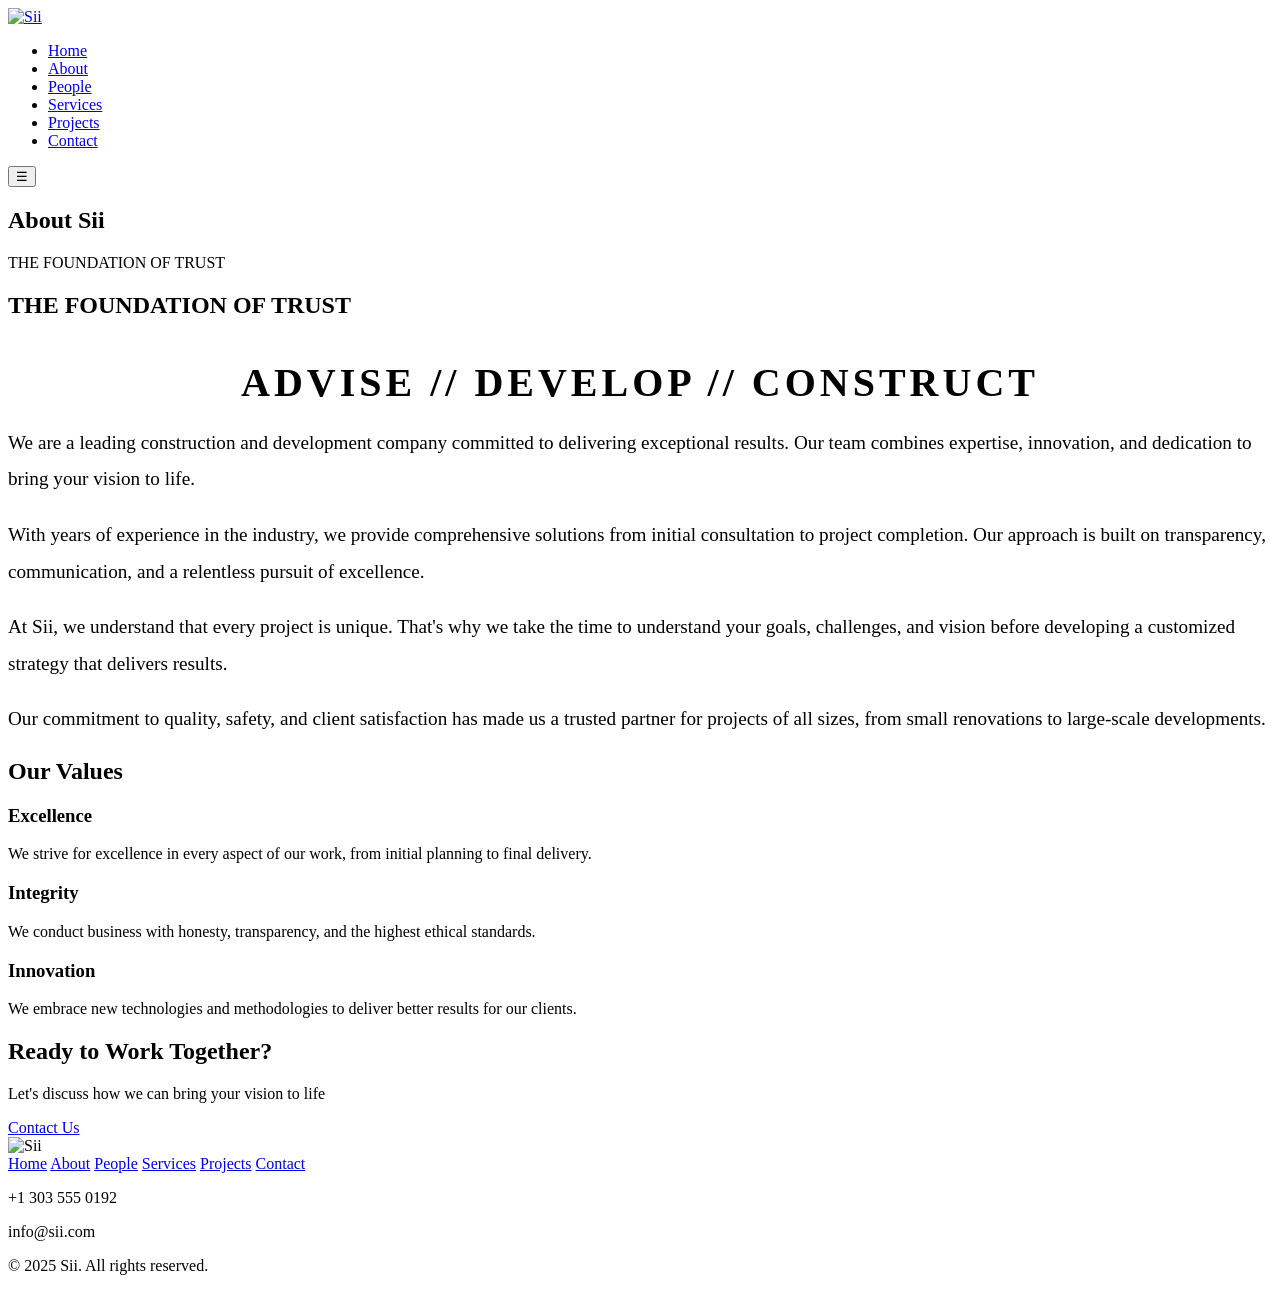
==== about.html @ 03a91d5c "Add files via upload" ====
<!DOCTYPE html>
<html lang="en">
<head>
  <meta charset="UTF-8">
  <meta name="viewport" content="width=device-width, initial-scale=1.0">
  <title>About - Sii</title>
  <link rel="stylesheet" href="styles.css">
</head>
<body>
  
  <!-- ===================================
       NAVIGATION
       =================================== -->
  <header>
    <nav>
      <a href="index.html" class="logo">
        <img src="sii_full.png" alt="Sii">
      </a>
      <ul class="nav-links">
        <li><a href="index.html">Home</a></li>
        <li><a href="about.html" class="active">About</a></li>
        <li><a href="people.html">People</a></li>
        <li><a href="services.html">Services</a></li>
        <li><a href="projects.html">Projects</a></li>
        <li><a href="contact.html">Contact</a></li>
      </ul>
      <button class="menu-toggle" aria-label="Toggle menu" aria-expanded="false">
        ☰
      </button>
    </nav>
  </header>

  <main>
    
    <!-- ===================================
         PAGE HEADER
         =================================== -->
    <section class="hero">
      <div class="hero-overlay"></div>
      <div class="hero-diagonal"></div>
      <div class="hero-content">
        <h1>About Sii</h1>
        <p>THE FOUNDATION OF TRUST</p>
      </div>
    </section>

    <!-- ===================================
         ABOUT CONTENT
         =================================== -->
    <section class="full-white watermark">
      <div class="container watermark-content">
        <div class="about-section">
          <div class="about-content">
            <h2>THE FOUNDATION OF TRUST</h2>
            <div style="text-align: center; margin: var(--spacing-2xl) 0; padding: var(--spacing-xl); background: var(--offwhite); border-radius: var(--radius);">
              <h3 style="font-size: 2.5rem; font-weight: 600; letter-spacing: 0.1em; color: var(--dark-grey); margin-bottom: 0;">
                ADVISE // DEVELOP // CONSTRUCT
              </h3>
            </div>
            <p style="font-size: 1.2rem; line-height: 1.9; margin-bottom: var(--spacing-lg);">We are a leading construction and development company committed to delivering exceptional results. Our team combines expertise, innovation, and dedication to bring your vision to life.</p>
            <p style="font-size: 1.2rem; line-height: 1.9; margin-bottom: var(--spacing-lg);">With years of experience in the industry, we provide comprehensive solutions from initial consultation to project completion. Our approach is built on transparency, communication, and a relentless pursuit of excellence.</p>
            <p style="font-size: 1.2rem; line-height: 1.9; margin-bottom: var(--spacing-lg);">At Sii, we understand that every project is unique. That's why we take the time to understand your goals, challenges, and vision before developing a customized strategy that delivers results.</p>
            <p style="font-size: 1.2rem; line-height: 1.9;">Our commitment to quality, safety, and client satisfaction has made us a trusted partner for projects of all sizes, from small renovations to large-scale developments.</p>
          </div>
        </div>
      </div>
    </section>

    <!-- ===================================
         VALUES SECTION
         =================================== -->
    <section class="full-offwhite">
      <div class="container">
        <div class="section-header">
          <h2>Our Values</h2>
        </div>
        
        <div class="grid grid-3">
          <div class="card">
            <h3>Excellence</h3>
            <p>We strive for excellence in every aspect of our work, from initial planning to final delivery.</p>
          </div>
          
          <div class="card">
            <h3>Integrity</h3>
            <p>We conduct business with honesty, transparency, and the highest ethical standards.</p>
          </div>
          
          <div class="card">
            <h3>Innovation</h3>
            <p>We embrace new technologies and methodologies to deliver better results for our clients.</p>
          </div>
        </div>
      </div>
    </section>

    <!-- ===================================
         CALL TO ACTION
         =================================== -->
    <section class="full-white contact-banner diagonal-section">
      <div class="diagonal-overlay diagonal-overlay-bottom-left"></div>
      <div class="container diagonal-content">
        <h2>Ready to Work Together?</h2>
        <p>Let's discuss how we can bring your vision to life</p>
        <a href="contact.html" class="btn btn-secondary">Contact Us</a>
      </div>
    </section>

  </main>

  <!-- ===================================
       FOOTER (DARK)
       =================================== -->
  <footer class="full-dark">
    <div class="footer-content">
      <div class="footer-logo">
        <img src="sii_full.png" alt="Sii">
      </div>
      <nav class="footer-nav">
        <a href="index.html">Home</a>
        <a href="about.html">About</a>
        <a href="people.html">People</a>
        <a href="services.html">Services</a>
        <a href="projects.html">Projects</a>
        <a href="contact.html">Contact</a>
      </nav>
      <div class="footer-contact">
        <p>+1 303 555 0192</p>
        <p>info@sii.com</p>
      </div>
      <p>&copy; 2025 Sii. All rights reserved.</p>
    </div>
  </footer>

  <script src="main.js"></script>
</body>
</html>
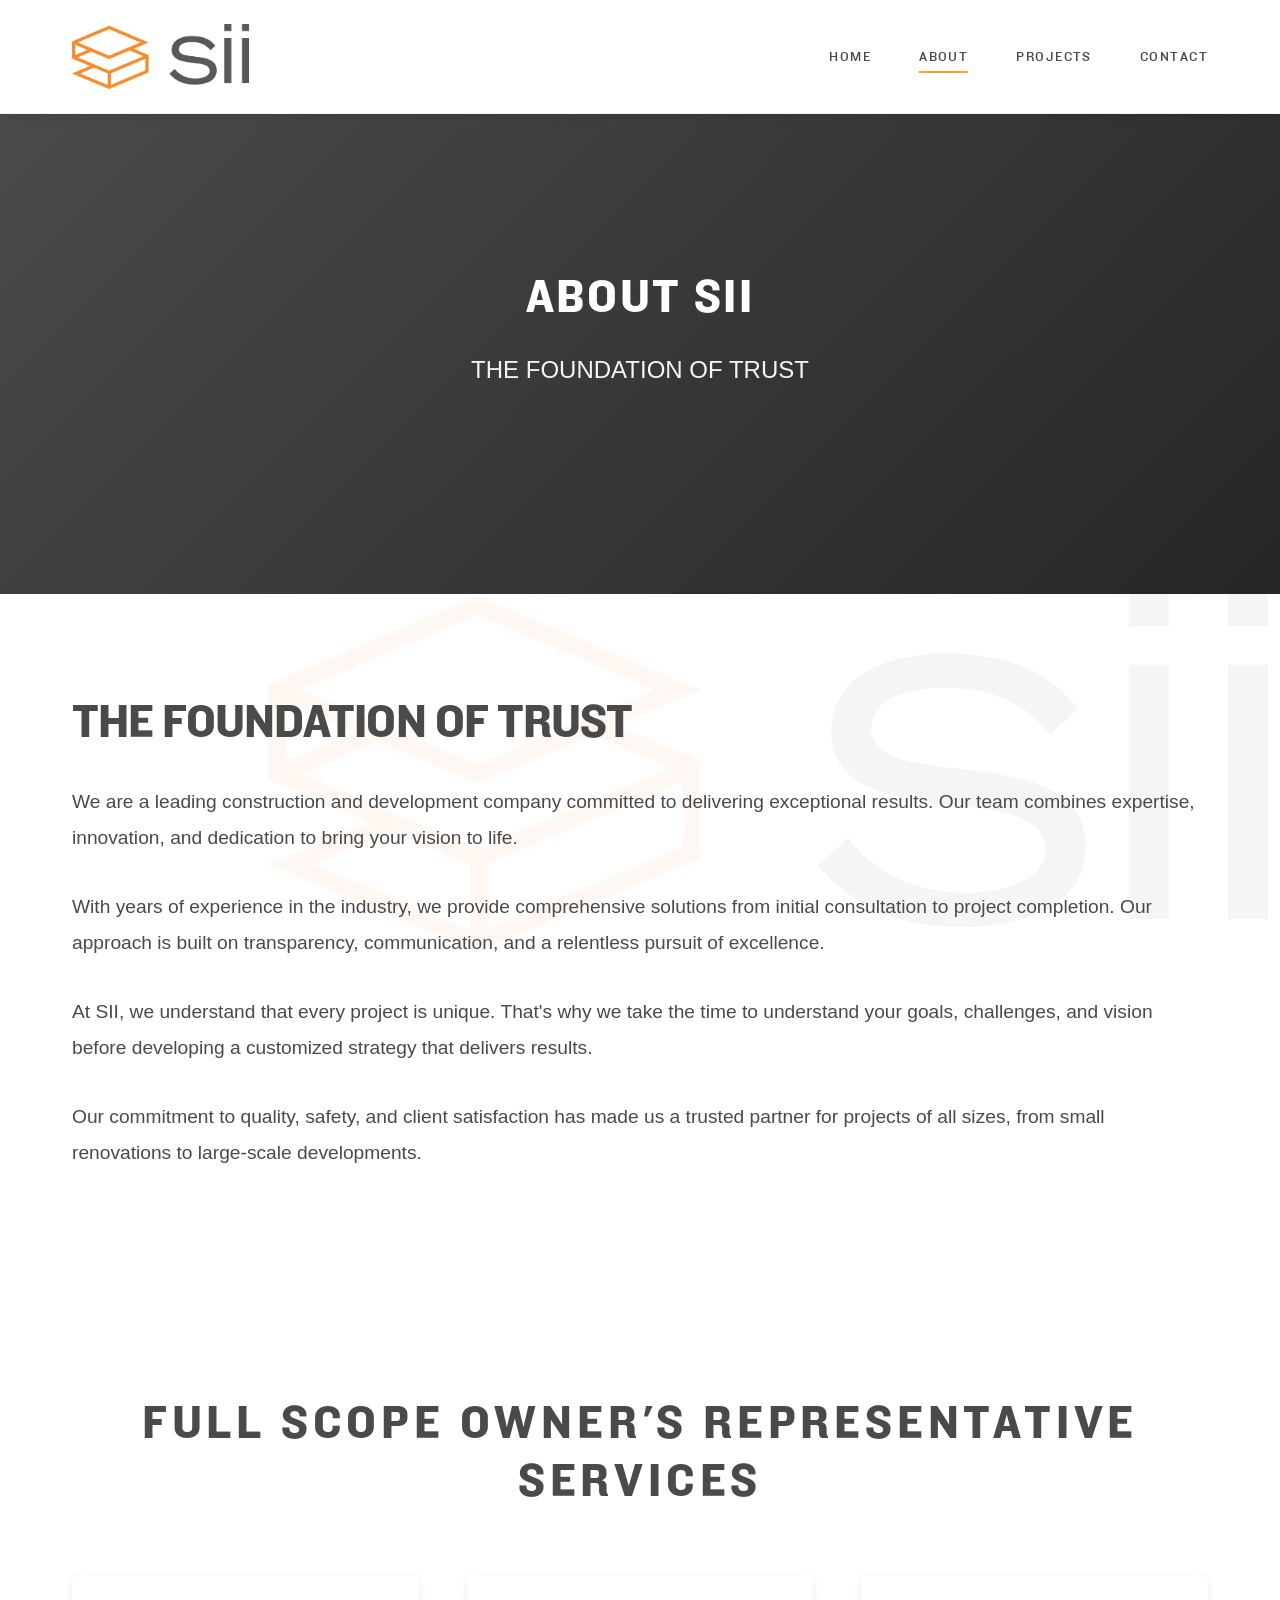
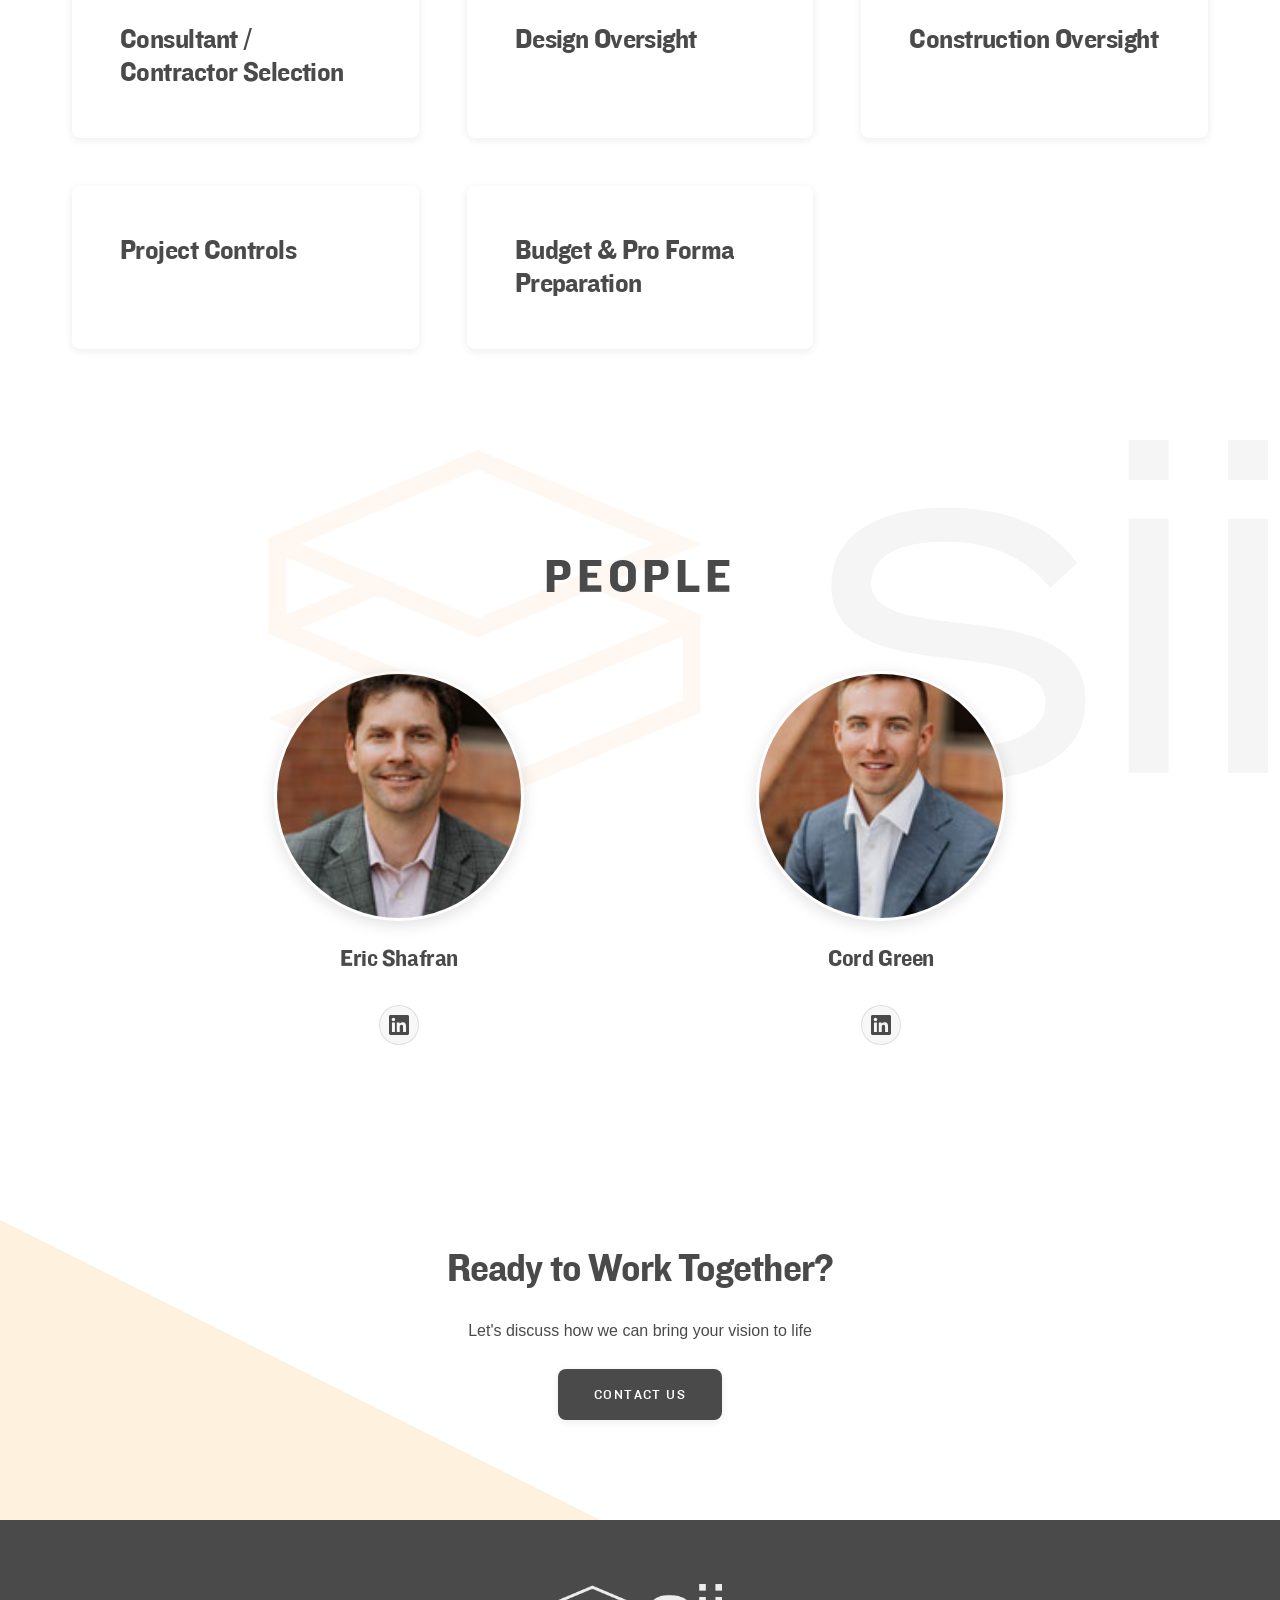
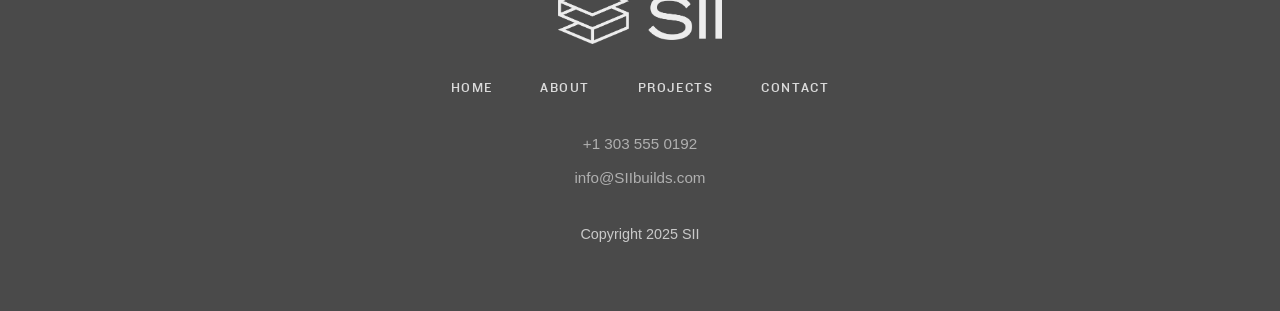
==== commit e30b96bd: "Add files via upload" ====
--- a/about.html
+++ b/about.html
@@ -3,7 +3,7 @@
 <head>
   <meta charset="UTF-8">
   <meta name="viewport" content="width=device-width, initial-scale=1.0">
-  <title>About - Sii</title>
+  <title>About - SII</title>
   <link rel="stylesheet" href="styles.css">
 </head>
 <body>
@@ -14,13 +14,11 @@
   <header>
     <nav>
       <a href="index.html" class="logo">
-        <img src="sii_full.png" alt="Sii">
+        <img src="sii_notag.png" alt="SII">
       </a>
       <ul class="nav-links">
         <li><a href="index.html">Home</a></li>
         <li><a href="about.html" class="active">About</a></li>
-        <li><a href="people.html">People</a></li>
-        <li><a href="services.html">Services</a></li>
         <li><a href="projects.html">Projects</a></li>
         <li><a href="contact.html">Contact</a></li>
       </ul>
@@ -37,29 +35,25 @@
          =================================== -->
     <section class="hero">
       <div class="hero-overlay"></div>
-      <div class="hero-diagonal"></div>
       <div class="hero-content">
-        <h1>About Sii</h1>
+        <h1>About SII</h1>
         <p>THE FOUNDATION OF TRUST</p>
       </div>
     </section>
 
     <!-- ===================================
-         ABOUT CONTENT
+         MISSION STATEMENT
          =================================== -->
     <section class="full-white watermark">
       <div class="container watermark-content">
         <div class="about-section">
           <div class="about-content">
             <h2>THE FOUNDATION OF TRUST</h2>
-            <div style="text-align: center; margin: var(--spacing-2xl) 0; padding: var(--spacing-xl); background: var(--offwhite); border-radius: var(--radius);">
-              <h3 style="font-size: 2.5rem; font-weight: 600; letter-spacing: 0.1em; color: var(--dark-grey); margin-bottom: 0;">
-                ADVISE // DEVELOP // CONSTRUCT
-              </h3>
-            </div>
+            <!-- TODO [CONTENT]: Replace placeholder copy with real mission statement from Eric -->
+            <!-- TODO [CONTENT]: Confirm or revise "ADVISE // DEVELOP // CONSTRUCT" tagline with client -->
             <p style="font-size: 1.2rem; line-height: 1.9; margin-bottom: var(--spacing-lg);">We are a leading construction and development company committed to delivering exceptional results. Our team combines expertise, innovation, and dedication to bring your vision to life.</p>
             <p style="font-size: 1.2rem; line-height: 1.9; margin-bottom: var(--spacing-lg);">With years of experience in the industry, we provide comprehensive solutions from initial consultation to project completion. Our approach is built on transparency, communication, and a relentless pursuit of excellence.</p>
-            <p style="font-size: 1.2rem; line-height: 1.9; margin-bottom: var(--spacing-lg);">At Sii, we understand that every project is unique. That's why we take the time to understand your goals, challenges, and vision before developing a customized strategy that delivers results.</p>
+            <p style="font-size: 1.2rem; line-height: 1.9; margin-bottom: var(--spacing-lg);">At SII, we understand that every project is unique. That's why we take the time to understand your goals, challenges, and vision before developing a customized strategy that delivers results.</p>
             <p style="font-size: 1.2rem; line-height: 1.9;">Our commitment to quality, safety, and client satisfaction has made us a trusted partner for projects of all sizes, from small renovations to large-scale developments.</p>
           </div>
         </div>
@@ -67,28 +61,69 @@
     </section>
 
     <!-- ===================================
-         VALUES SECTION
+         SERVICES SECTION
          =================================== -->
     <section class="full-offwhite">
       <div class="container">
         <div class="section-header">
-          <h2>Our Values</h2>
+          <h2>FULL SCOPE OWNER'S REPRESENTATIVE SERVICES</h2>
+          <!-- TODO [DESIGN]: Intersperse project images throughout this section once images/placement are confirmed -->
         </div>
-        
+
         <div class="grid grid-3">
           <div class="card">
-            <h3>Excellence</h3>
-            <p>We strive for excellence in every aspect of our work, from initial planning to final delivery.</p>
+            <h3>Consultant / Contractor Selection</h3>
           </div>
-          
+
           <div class="card">
-            <h3>Integrity</h3>
-            <p>We conduct business with honesty, transparency, and the highest ethical standards.</p>
+            <h3>Design Oversight</h3>
           </div>
-          
+
           <div class="card">
-            <h3>Innovation</h3>
-            <p>We embrace new technologies and methodologies to deliver better results for our clients.</p>
+            <h3>Construction Oversight</h3>
+          </div>
+
+          <div class="card">
+            <h3>Project Controls</h3>
+          </div>
+
+          <div class="card">
+            <h3>Budget &amp; Pro Forma Preparation</h3>
+          </div>
+        </div>
+      </div>
+    </section>
+
+    <!-- ===================================
+         PEOPLE SECTION
+         =================================== -->
+    <section class="full-white watermark">
+      <div class="container watermark-content">
+        <div class="section-header">
+          <h2>PEOPLE</h2>
+        </div>
+
+        <div class="people-grid">
+          <!-- Team Member 1: Eric Shafran -->
+          <div class="team-member">
+            <img src="Eric.jpg" alt="Eric Shafran">
+            <h3>Eric Shafran</h3>
+            <a href="#" class="linkedin-link" aria-label="LinkedIn profile (coming soon)" title="LinkedIn">
+              <svg xmlns="http://www.w3.org/2000/svg" width="20" height="20" viewBox="0 0 24 24" fill="currentColor">
+                <path d="M20.447 20.452h-3.554v-5.569c0-1.328-.027-3.037-1.852-3.037-1.853 0-2.136 1.445-2.136 2.939v5.667H9.351V9h3.414v1.561h.046c.477-.9 1.637-1.85 3.37-1.85 3.601 0 4.267 2.37 4.267 5.455v6.286zM5.337 7.433c-1.144 0-2.063-.926-2.063-2.065 0-1.138.92-2.063 2.063-2.063 1.14 0 2.064.925 2.064 2.063 0 1.139-.925 2.065-2.064 2.065zm1.782 13.019H3.555V9h3.564v11.452zM22.225 0H1.771C.792 0 0 .774 0 1.729v20.542C0 23.227.792 24 1.771 24h20.451C23.2 24 24 23.227 24 22.271V1.729C24 .774 23.2 0 22.222 0h.003z"/>
+              </svg>
+            </a>
+          </div>
+
+          <!-- Team Member 2: Cord Green -->
+          <div class="team-member">
+            <img src="Cord.jpg" alt="Cord Green">
+            <h3>Cord Green</h3>
+            <a href="#" class="linkedin-link" aria-label="LinkedIn profile (coming soon)" title="LinkedIn">
+              <svg xmlns="http://www.w3.org/2000/svg" width="20" height="20" viewBox="0 0 24 24" fill="currentColor">
+                <path d="M20.447 20.452h-3.554v-5.569c0-1.328-.027-3.037-1.852-3.037-1.853 0-2.136 1.445-2.136 2.939v5.667H9.351V9h3.414v1.561h.046c.477-.9 1.637-1.85 3.37-1.85 3.601 0 4.267 2.37 4.267 5.455v6.286zM5.337 7.433c-1.144 0-2.063-.926-2.063-2.065 0-1.138.92-2.063 2.063-2.063 1.14 0 2.064.925 2.064 2.063 0 1.139-.925 2.065-2.064 2.065zm1.782 13.019H3.555V9h3.564v11.452zM22.225 0H1.771C.792 0 0 .774 0 1.729v20.542C0 23.227.792 24 1.771 24h20.451C23.2 24 24 23.227 24 22.271V1.729C24 .774 23.2 0 22.222 0h.003z"/>
+              </svg>
+            </a>
           </div>
         </div>
       </div>
@@ -97,7 +132,7 @@
     <!-- ===================================
          CALL TO ACTION
          =================================== -->
-    <section class="full-white contact-banner diagonal-section">
+    <section class="full-offwhite contact-banner diagonal-section">
       <div class="diagonal-overlay diagonal-overlay-bottom-left"></div>
       <div class="container diagonal-content">
         <h2>Ready to Work Together?</h2>
@@ -114,21 +149,19 @@
   <footer class="full-dark">
     <div class="footer-content">
       <div class="footer-logo">
-        <img src="sii_full.png" alt="Sii">
+        <img src="sii_notag.png" alt="SII">
       </div>
       <nav class="footer-nav">
         <a href="index.html">Home</a>
         <a href="about.html">About</a>
-        <a href="people.html">People</a>
-        <a href="services.html">Services</a>
         <a href="projects.html">Projects</a>
         <a href="contact.html">Contact</a>
       </nav>
       <div class="footer-contact">
         <p>+1 303 555 0192</p>
-        <p>info@sii.com</p>
+        <p>info@SIIbuilds.com</p>
       </div>
-      <p>&copy; 2025 Sii. All rights reserved.</p>
+      <p>Copyright 2025 SII</p>
     </div>
   </footer>
 
--- a/styles.css
+++ b/styles.css
@@ -0,0 +1,1476 @@
+/* ===================================
+   SII - COMPLETE STYLE SYSTEM
+   =================================== */
+
+/* ===================================
+   FONT FACES - KNOCKOUT HTF
+   =================================== */
+@font-face {
+  font-family: 'Knockout HTF';
+  src: url('Knockout-HTF29-JuniorLiteweight_0.otf') format('opentype');
+  font-weight: 300;
+  font-style: normal;
+}
+
+@font-face {
+  font-family: 'Knockout HTF';
+  src: url('Knockout-HTF30-JuniorWelterwt_0.otf') format('opentype');
+  font-weight: 400;
+  font-style: normal;
+}
+
+@font-face {
+  font-family: 'Knockout HTF';
+  src: url('knockout-htf-31-junior-middlewt-1361516764.ttf') format('truetype');
+  font-weight: 500;
+  font-style: normal;
+}
+
+@font-face {
+  font-family: 'Knockout HTF';
+  src: url('knockout-htf-51-middleweight-1361516728.ttf') format('truetype');
+  font-weight: 600;
+  font-style: normal;
+}
+
+/* ===================================
+   CSS VARIABLES
+   =================================== */
+:root {
+  /* Color Palette */
+  --accent: #F5A623;
+  --dark: #4A4A4A;
+  --light: #F7F7F7;
+  --white: #FFFFFF;
+  --blue: #5A6C84;
+  
+  /* Typography */
+  --font-primary: 'Knockout HTF', -apple-system, BlinkMacSystemFont, 'Segoe UI', Arial, sans-serif;
+  --font-body: -apple-system, BlinkMacSystemFont, 'Segoe UI', Arial, Helvetica, sans-serif;
+  
+  /* Spacing */
+  --spacing-xs: 0.5rem;
+  --spacing-sm: 1rem;
+  --spacing-md: 1.5rem;
+  --spacing-lg: 2rem;
+  --spacing-xl: 3rem;
+  --spacing-2xl: 4rem;
+  --spacing-3xl: 6rem;
+  --section-padding: 100px;
+  --section-padding-mobile: 60px;
+  
+  /* Layout */
+  --max-width: 1200px;
+  --container-padding: 2rem;
+  --radius: 8px;
+  --transition: 0.3s ease;
+  
+  /* Shadows */
+  --shadow-sm: 0 2px 8px rgba(0, 0, 0, 0.08);
+  --shadow-md: 0 4px 16px rgba(0, 0, 0, 0.12);
+  --shadow-lg: 0 8px 24px rgba(0, 0, 0, 0.15);
+}
+
+/* ===================================
+   RESET & BASE STYLES
+   =================================== */
+* {
+  margin: 0;
+  padding: 0;
+  box-sizing: border-box;
+}
+
+html {
+  scroll-behavior: smooth;
+}
+
+body {
+  font-family: var(--font-body);
+  font-weight: 400;
+  line-height: 1.6;
+  color: var(--dark);
+  background-color: var(--white);
+  -webkit-font-smoothing: antialiased;
+  -moz-osx-font-smoothing: grayscale;
+  animation: page-fade-in 0.3s ease both;
+}
+
+@keyframes page-fade-in {
+  from { opacity: 0; }
+  to   { opacity: 1; }
+}
+
+body.page-leaving {
+  animation: none;
+  opacity: 0;
+  transition: opacity 0.25s ease;
+}
+
+img {
+  max-width: 100%;
+  height: auto;
+  display: block;
+}
+
+a {
+  text-decoration: none;
+  color: inherit;
+  transition: var(--transition);
+}
+
+button {
+  font-family: inherit;
+  cursor: pointer;
+  border: none;
+  background: none;
+  transition: var(--transition);
+}
+
+/* ===================================
+   TYPOGRAPHY
+   =================================== */
+h1, h2, h3, h4, h5, h6 {
+  font-family: var(--font-primary);
+  font-weight: 600;
+  line-height: 1.2;
+  letter-spacing: -0.02em;
+  color: var(--dark);
+}
+
+h1 {
+  font-size: 3.5rem;
+}
+
+h2 {
+  font-size: 2.5rem;
+  margin-bottom: var(--spacing-md);
+}
+
+h3 {
+  font-size: 1.75rem;
+  font-weight: 600;
+}
+
+h4 {
+  font-size: 1.25rem;
+  font-weight: 600;
+}
+
+p {
+  margin-bottom: var(--spacing-md);
+  font-size: 1rem;
+  line-height: 1.7;
+}
+
+/* ===================================
+   LAYOUT UTILITIES
+   =================================== */
+.container {
+  max-width: var(--max-width);
+  margin: 0 auto;
+  padding: 0 var(--container-padding);
+}
+
+section {
+  padding: var(--section-padding) var(--container-padding);
+  position: relative;
+}
+
+/* Background Classes */
+.full-white {
+  background-color: var(--white);
+}
+
+.full-light {
+  background-color: var(--light);
+}
+
+.full-dark {
+  background-color: var(--dark);
+  color: var(--white);
+}
+
+/* ===================================
+   DIAGONAL SECTION UTILITIES
+   =================================== */
+.diagonal-section {
+  position: relative;
+  overflow: hidden;
+}
+
+.angled-overlay {
+  position: absolute;
+  width: 0;
+  height: 0;
+  z-index: 1;
+  pointer-events: none;
+}
+
+.angled-overlay-top-right {
+  top: 0;
+  right: 0;
+  border-left: 600px solid transparent;
+  border-top: 300px solid var(--accent);
+  opacity: 0.9;
+}
+
+.angled-overlay-bottom-left {
+  bottom: 0;
+  left: 0;
+  border-right: 600px solid transparent;
+  border-bottom: 300px solid var(--accent);
+  opacity: 0.9;
+}
+
+/* Diagonal overlay (alias for angled-overlay) */
+.diagonal-overlay {
+  position: absolute;
+  width: 0;
+  height: 0;
+  z-index: 1;
+  pointer-events: none;
+}
+
+.diagonal-overlay-top-right {
+  top: 0;
+  right: 0;
+  border-left: 600px solid transparent;
+  border-top: 300px solid var(--accent);
+  opacity: 0.15;
+}
+
+.diagonal-overlay-bottom-left {
+  bottom: 0;
+  left: 0;
+  border-right: 600px solid transparent;
+  border-bottom: 300px solid var(--accent);
+  opacity: 0.15;
+}
+
+.diagonal-overlay-top-left {
+  top: 0;
+  left: 0;
+  border-right: 600px solid transparent;
+  border-top: 300px solid var(--accent);
+  opacity: 0.9;
+}
+
+.diagonal-overlay-bottom-right {
+  bottom: 0;
+  right: 0;
+  border-left: 600px solid transparent;
+  border-bottom: 300px solid var(--accent);
+  opacity: 0.9;
+}
+
+@media (max-width: 768px) {
+  .angled-overlay-top-right {
+    border-left: 400px solid transparent;
+    border-top: 200px solid var(--accent);
+  }
+  .angled-overlay-bottom-left {
+    border-right: 400px solid transparent;
+    border-bottom: 200px solid var(--accent);
+  }
+  .diagonal-overlay-top-right,
+  .diagonal-overlay-top-left {
+    border-left-width: 400px;
+    border-right-width: 400px;
+    border-top-width: 200px;
+  }
+  .diagonal-overlay-bottom-left,
+  .diagonal-overlay-bottom-right {
+    border-left-width: 400px;
+    border-right-width: 400px;
+    border-bottom-width: 200px;
+  }
+}
+
+/* ===================================
+   WATERMARK UTILITY
+   =================================== */
+.watermark {
+  position: relative;
+}
+
+.watermark::before {
+  content: '';
+  position: absolute;
+  top: 25%;
+  left: 60%;
+  transform: translate(-50%, -50%);
+  width: 1000px;
+  height: 1000px;
+  background-image: url('sii_notag.png');
+  background-size: contain;
+  background-repeat: no-repeat;
+  background-position: center;
+  opacity: 0.06;
+  z-index: 0;
+  pointer-events: none;
+}
+
+.watermark-content {
+  position: relative;
+  z-index: 1;
+}
+
+/* ===================================
+   HEADER & NAVIGATION
+   =================================== */
+header {
+  background-color: var(--white);
+  padding: var(--spacing-md) 0;
+  position: sticky;
+  top: 0;
+  z-index: 1000;
+  box-shadow: var(--shadow-sm);
+  border-bottom: 1px solid rgba(0, 0, 0, 0.05);
+}
+
+nav {
+  display: flex;
+  justify-content: space-between;
+  align-items: center;
+  max-width: var(--max-width);
+  margin: 0 auto;
+  padding: 0 var(--container-padding);
+}
+
+.logo {
+  display: flex;
+  align-items: center;
+}
+
+.logo img {
+  height: 65px;
+  width: auto;
+  background: transparent;
+}
+
+.nav-links {
+  display: flex;
+  list-style: none;
+  gap: var(--spacing-xl);
+  font-family: var(--font-primary);
+  font-weight: 500;
+  font-size: 0.9rem;
+  text-transform: uppercase;
+  letter-spacing: 0.1em;
+}
+
+.nav-links a {
+  position: relative;
+  padding: var(--spacing-xs) 0;
+  color: var(--dark);
+}
+
+.nav-links a::after {
+  content: '';
+  position: absolute;
+  bottom: 0;
+  left: 0;
+  width: 0;
+  height: 2px;
+  background-color: var(--accent);
+  transition: width var(--transition);
+}
+
+.nav-links a:hover::after,
+.nav-links a.active::after {
+  width: 100%;
+}
+
+.menu-toggle {
+  display: none;
+  font-size: 1.5rem;
+  color: var(--dark);
+  padding: var(--spacing-xs);
+}
+
+/* ===================================
+   HERO SECTION
+   =================================== */
+.hero {
+  position: relative;
+  min-height: 480px;
+  display: flex;
+  align-items: center;
+  justify-content: center;
+  overflow: hidden;
+  background: var(--dark);
+}
+
+/* Bottom-right diagonal triangle — index page only */
+.hero-index::after {
+  content: '';
+  position: absolute;
+  bottom: 0;
+  right: 0;
+  width: 0;
+  height: 0;
+  border-style: solid;
+  border-width: 0 0 120px 220px;
+  border-color: transparent transparent var(--white) transparent;
+  z-index: 2;
+}
+
+.hero-image {
+  position: absolute;
+  top: 0;
+  left: 0;
+  width: 100%;
+  height: 100%;
+  object-fit: cover;
+  z-index: 0;
+}
+
+.hero-overlay {
+  position: absolute;
+  top: 0;
+  left: 0;
+  width: 100%;
+  height: 100%;
+  background: linear-gradient(135deg, rgba(74, 74, 74, 0.85) 0%, rgba(26, 26, 26, 0.75) 100%);
+  z-index: 1;
+}
+
+.hero-content {
+  position: relative;
+  z-index: 3;
+  max-width: var(--max-width);
+  margin: 0 auto;
+  padding: 0 var(--container-padding);
+  text-align: center;
+  color: var(--white);
+}
+
+.hero h1 {
+  color: var(--white);
+  font-size: 3rem;
+  margin-bottom: var(--spacing-md);
+  text-transform: uppercase;
+  letter-spacing: 0.05em;
+}
+
+.hero p {
+  font-size: 1.5rem;
+  margin-bottom: var(--spacing-xl);
+  opacity: 0.95;
+  color: var(--white);
+}
+
+@media (max-width: 768px) {
+  .hero {
+    min-height: 380px;
+  }
+  .hero h1 {
+    font-size: 2.5rem;
+  }
+  .hero p {
+    font-size: 1.2rem;
+  }
+}
+
+/* ===================================
+   BUTTONS
+   =================================== */
+.btn {
+  display: inline-block;
+  padding: 14px 36px;
+  border-radius: var(--radius);
+  font-family: var(--font-primary);
+  font-weight: 500;
+  font-size: 0.9rem;
+  text-transform: uppercase;
+  letter-spacing: 0.1em;
+  text-align: center;
+  cursor: pointer;
+  transition: var(--transition);
+  border: none;
+}
+
+.btn-primary {
+  background-color: var(--accent);
+  color: var(--dark);
+  box-shadow: var(--shadow-sm);
+}
+
+.btn-primary:hover {
+  background-color: #E5951F;
+  transform: translateY(-2px);
+  box-shadow: var(--shadow-md);
+}
+
+.btn-secondary {
+  background-color: var(--dark);
+  color: var(--white);
+  box-shadow: var(--shadow-sm);
+}
+
+.btn-secondary:hover {
+  background-color: #333;
+  transform: translateY(-2px);
+  box-shadow: var(--shadow-md);
+}
+
+.btn-outline {
+  background-color: transparent;
+  border: 2px solid var(--dark);
+  color: var(--dark);
+}
+
+.btn-outline:hover {
+  background-color: var(--dark);
+  color: var(--white);
+}
+
+/* ===================================
+   CARDS
+   =================================== */
+.card {
+  background: var(--white);
+  border-radius: var(--radius);
+  padding: var(--spacing-xl);
+  box-shadow: var(--shadow-sm);
+  transition: var(--transition);
+}
+
+.card:hover {
+  transform: translateY(-4px);
+  box-shadow: var(--shadow-lg);
+}
+
+/* ===================================
+   GRID LAYOUTS
+   =================================== */
+.grid {
+  display: grid;
+  gap: var(--spacing-xl);
+}
+
+.grid-2 {
+  grid-template-columns: repeat(auto-fit, minmax(300px, 1fr));
+}
+
+.grid-3 {
+  grid-template-columns: repeat(auto-fit, minmax(280px, 1fr));
+}
+
+.grid-4 {
+  grid-template-columns: repeat(auto-fit, minmax(250px, 1fr));
+}
+
+/* ===================================
+   SECTION HEADERS
+   =================================== */
+.section-header {
+  text-align: center;
+  margin-bottom: var(--spacing-2xl);
+}
+
+.section-header h2 {
+  font-size: 3rem;
+  margin-bottom: var(--spacing-sm);
+  text-transform: uppercase;
+  letter-spacing: 0.1em;
+}
+
+.section-header p {
+  font-size: 1.2rem;
+  color: var(--dark);
+  max-width: 700px;
+  margin: 0 auto;
+  opacity: 0.8;
+}
+
+/* ===================================
+   ABOUT SECTION
+   =================================== */
+.about-section {
+  display: flex;
+  align-items: center;
+  gap: var(--spacing-2xl);
+}
+
+.about-content {
+  flex: 1;
+}
+
+.about-content h2 {
+  font-size: 3rem;
+  margin-bottom: var(--spacing-lg);
+}
+
+/* ===================================
+   PEOPLE SECTION
+   =================================== */
+.people-grid {
+  display: grid;
+  grid-template-columns: repeat(auto-fit, minmax(300px, 1fr));
+  gap: var(--spacing-2xl);
+  max-width: 900px;
+  margin: 0 auto;
+}
+
+.team-member {
+  text-align: center;
+  position: relative;
+}
+
+.team-member img {
+  width: 250px;
+  height: 250px;
+  object-fit: cover;
+  border-radius: 50%;
+  margin: 0 auto var(--spacing-md);
+  border: 3px solid transparent;
+  transition: var(--transition);
+  box-shadow: var(--shadow-md);
+}
+
+.team-member:hover img {
+  border-color: var(--accent);
+  transform: scale(1.05);
+}
+
+.team-member h3 {
+  margin-bottom: var(--spacing-md);
+  font-size: 1.5rem;
+}
+
+.team-member p {
+  font-size: 0.95rem;
+  line-height: 1.8;
+  color: var(--dark);
+  opacity: 0.9;
+}
+
+/* ===================================
+   SERVICES SECTION
+   =================================== */
+.service-card {
+  text-align: left;
+  padding: var(--spacing-xl);
+  display: flex;
+  flex-direction: column;
+  height: 100%;
+}
+
+.service-card h3 {
+  font-size: 2rem;
+  margin-bottom: var(--spacing-md);
+  font-weight: 600;
+  color: var(--dark);
+}
+
+.service-card p {
+  flex-grow: 1;
+}
+
+.service-card .btn {
+  margin-top: auto;
+  align-self: flex-start;
+  background-color: rgba(245, 166, 35, 0.15);
+  border: 2px solid rgba(245, 166, 35, 0.3);
+  color: var(--dark);
+}
+
+.service-card .btn:hover {
+  background-color: rgba(245, 166, 35, 0.25);
+  border-color: rgba(245, 166, 35, 0.5);
+}
+
+.service-icon {
+  width: 120px;
+  height: 120px;
+  background-color: var(--accent);
+  border-radius: 50%;
+  display: flex;
+  align-items: center;
+  justify-content: center;
+  margin: 0 auto var(--spacing-md);
+  font-size: 3rem;
+  color: var(--dark);
+  box-shadow: var(--shadow-sm);
+}
+
+/* ===================================
+   ACCORDION
+   =================================== */
+.accordion {
+  background: var(--white);
+  border-radius: var(--radius);
+  margin-bottom: var(--spacing-md);
+  overflow: hidden;
+  box-shadow: var(--shadow-sm);
+  border: 1px solid rgba(0, 0, 0, 0.05);
+}
+
+.accordion-header {
+  background-color: rgba(245, 166, 35, 0.15);
+  color: var(--dark);
+  padding: var(--spacing-lg);
+  cursor: pointer;
+  display: flex;
+  justify-content: space-between;
+  align-items: center;
+  font-family: var(--font-primary);
+  font-weight: 600;
+  font-size: 1.25rem;
+  text-transform: uppercase;
+  letter-spacing: 0.05em;
+  border-bottom: 1px solid rgba(245, 166, 35, 0.3);
+  border-left: 4px solid rgba(245, 166, 35, 0.5);
+  transition: var(--transition);
+}
+
+.accordion-header:hover {
+  background-color: rgba(245, 166, 35, 0.25);
+}
+
+.accordion-icon {
+  transition: var(--transition);
+  font-size: 0.8rem;
+}
+
+.accordion.active .accordion-icon {
+  transform: rotate(180deg);
+}
+
+.accordion-content {
+  max-height: 0;
+  overflow: hidden;
+  transition: max-height 0.4s ease;
+}
+
+.accordion-content-inner {
+  padding: var(--spacing-xl);
+}
+
+.accordion.active .accordion-content {
+  max-height: 2000px;
+}
+
+/* ===================================
+   PROJECTS SECTION
+   =================================== */
+.project-card {
+  display: flex;
+  flex-direction: column;
+  background: var(--white);
+  border-radius: 0;
+  overflow: hidden;
+  box-shadow: var(--shadow-sm);
+  transition: var(--transition);
+}
+
+.project-card:hover {
+  transform: translateY(-4px);
+  box-shadow: var(--shadow-lg);
+}
+
+.project-card img {
+  width: 100%;
+  height: 280px;
+  object-fit: cover;
+  object-position: center;
+  margin-bottom: 0;
+  border-radius: 0;
+  display: block;
+}
+
+.project-card-content {
+  padding: var(--spacing-lg);
+}
+
+.project-category {
+  display: inline-block;
+  background-color: var(--accent);
+  color: var(--dark);
+  padding: 6px 14px;
+  border-radius: 4px;
+  font-size: 0.75rem;
+  font-weight: 600;
+  margin-bottom: var(--spacing-sm);
+  text-transform: uppercase;
+  letter-spacing: 0.05em;
+  font-family: var(--font-primary);
+}
+
+/* ===================================
+   PROJECTS GALLERY
+   =================================== */
+.projects-gallery {
+  display: grid;
+  grid-template-columns: repeat(auto-fit, minmax(400px, 1fr));
+  gap: var(--spacing-xl);
+}
+
+.project-item {
+  position: relative;
+  overflow: hidden;
+  aspect-ratio: 4 / 3;
+  cursor: pointer;
+  transition: var(--transition);
+  background-color: var(--light);
+  border-radius: 0;
+}
+
+.project-item img {
+  width: 100%;
+  height: 100%;
+  object-fit: cover;
+  object-position: center;
+  display: block;
+  transition: var(--transition);
+  background-color: var(--light);
+  border-radius: 0;
+  transform: scale(1.25);
+}
+
+.project-item:hover img {
+  transform: scale(1.15);
+}
+
+.project-overlay {
+  position: absolute;
+  bottom: 0;
+  left: 0;
+  right: 0;
+  background: linear-gradient(to top, rgba(0, 0, 0, 0.8) 0%, rgba(0, 0, 0, 0) 100%);
+  padding: var(--spacing-xl) var(--spacing-lg) var(--spacing-lg);
+  color: var(--white);
+  opacity: 0;
+  transition: var(--transition);
+}
+
+.project-item:hover .project-overlay {
+  opacity: 1;
+}
+
+.project-overlay h3 {
+  color: var(--white);
+  font-size: 1.5rem;
+  margin-bottom: 0;
+  font-weight: 600;
+}
+
+@media (max-width: 768px) {
+  .projects-gallery {
+    grid-template-columns: 1fr;
+    gap: var(--spacing-lg);
+  }
+  
+  .project-overlay {
+    opacity: 1;
+  }
+}
+
+/* ===================================
+   LIGHTBOX
+   =================================== */
+#lightbox {
+  display: none;
+  position: fixed;
+  inset: 0;
+  z-index: 1000;
+  align-items: center;
+  justify-content: center;
+}
+
+#lightbox.active {
+  display: flex;
+}
+
+.lightbox-backdrop {
+  position: absolute;
+  inset: 0;
+  background: rgba(0, 0, 0, 0.92);
+}
+
+.lightbox-content {
+  position: relative;
+  z-index: 1;
+  max-width: 90vw;
+  max-height: 90vh;
+  display: flex;
+  flex-direction: column;
+  align-items: center;
+}
+
+.lightbox-img {
+  max-width: 100%;
+  max-height: 80vh;
+  object-fit: contain;
+  display: block;
+}
+
+.lightbox-caption {
+  color: var(--white);
+  font-family: var(--font-primary);
+  font-size: 1.2rem;
+  letter-spacing: 0.1em;
+  text-transform: uppercase;
+  margin-top: var(--spacing-md);
+  text-align: center;
+}
+
+.lightbox-close {
+  position: absolute;
+  top: var(--spacing-lg);
+  right: var(--spacing-lg);
+  z-index: 2;
+  background: none;
+  border: none;
+  color: var(--white);
+  font-size: 2.5rem;
+  line-height: 1;
+  cursor: pointer;
+  opacity: 0.8;
+  transition: var(--transition);
+}
+
+.lightbox-close:hover {
+  opacity: 1;
+}
+
+.lightbox-prev,
+.lightbox-next {
+  position: absolute;
+  top: 50%;
+  transform: translateY(-50%);
+  z-index: 2;
+  background: none;
+  border: none;
+  color: var(--white);
+  font-size: 4rem;
+  line-height: 1;
+  cursor: pointer;
+  opacity: 0.7;
+  transition: var(--transition);
+  padding: var(--spacing-sm);
+}
+
+.lightbox-prev:hover,
+.lightbox-next:hover {
+  opacity: 1;
+}
+
+.lightbox-prev {
+  left: var(--spacing-lg);
+}
+
+.lightbox-next {
+  right: var(--spacing-lg);
+}
+
+@media (max-width: 768px) {
+  .lightbox-prev,
+  .lightbox-next {
+    font-size: 2.5rem;
+  }
+}
+
+/* Project Slider */
+.project-slider {
+  position: relative;
+  margin-bottom: var(--spacing-xl);
+}
+
+.project-slider-container {
+  display: flex;
+  overflow-x: auto;
+  scroll-snap-type: x mandatory;
+  gap: var(--spacing-md);
+  scrollbar-width: thin;
+  scrollbar-color: var(--accent) transparent;
+  padding-bottom: var(--spacing-sm);
+  -webkit-overflow-scrolling: touch;
+}
+
+.project-slider-container::-webkit-scrollbar {
+  height: 6px;
+}
+
+.project-slider-container::-webkit-scrollbar-track {
+  background: var(--light);
+  border-radius: 3px;
+}
+
+.project-slider-container::-webkit-scrollbar-thumb {
+  background: var(--accent);
+  border-radius: 3px;
+}
+
+.project-slide {
+  flex: 0 0 300px;
+  scroll-snap-align: start;
+}
+
+.project-slide img {
+  width: 100%;
+  height: 200px;
+  object-fit: cover;
+  border-radius: var(--radius);
+  margin-bottom: var(--spacing-sm);
+}
+
+.project-slider-nav {
+  display: flex;
+  justify-content: center;
+  gap: var(--spacing-sm);
+  margin-top: var(--spacing-md);
+}
+
+.project-slider-btn {
+  width: 40px;
+  height: 40px;
+  border-radius: 50%;
+  background: var(--white);
+  border: 2px solid var(--dark);
+  color: var(--dark);
+  cursor: pointer;
+  display: flex;
+  align-items: center;
+  justify-content: center;
+  transition: var(--transition);
+  font-size: 1.2rem;
+}
+
+.project-slider-btn:hover {
+  background: var(--accent);
+  border-color: var(--accent);
+}
+
+.project-slider-btn:disabled {
+  opacity: 0.3;
+  cursor: not-allowed;
+}
+
+/* ===================================
+   CONTACT FORM
+   =================================== */
+.contact-container {
+  display: grid;
+  grid-template-columns: 1fr 1.5fr;
+  gap: var(--spacing-2xl);
+  max-width: var(--max-width);
+  margin: 0 auto;
+}
+
+.contact-info h3 {
+  margin-bottom: var(--spacing-md);
+  font-size: 1.75rem;
+  text-transform: uppercase;
+  letter-spacing: 0.1em;
+}
+
+.contact-info p {
+  margin-bottom: var(--spacing-lg);
+  font-size: 1rem;
+  line-height: 1.7;
+}
+
+.contact-item {
+  margin-bottom: var(--spacing-lg);
+}
+
+.contact-item strong {
+  display: block;
+  margin-bottom: var(--spacing-xs);
+  font-weight: 600;
+  font-size: 0.9rem;
+  text-transform: uppercase;
+  letter-spacing: 0.05em;
+  color: var(--dark);
+  opacity: 0.7;
+}
+
+.contact-item p {
+  margin-bottom: 0;
+  font-size: 1.1rem;
+}
+
+.contact-item a {
+  color: var(--dark);
+  text-decoration: underline;
+}
+
+.contact-item a:hover {
+  color: var(--accent);
+}
+
+.vcard-download {
+  display: inline-block;
+  margin-top: var(--spacing-sm);
+  color: var(--dark);
+  text-decoration: underline;
+  font-weight: 500;
+  font-size: 1rem;
+}
+
+.vcard-download:hover {
+  color: var(--accent);
+}
+
+.contact-form h3 {
+  margin-bottom: var(--spacing-lg);
+  font-size: 1.75rem;
+  text-transform: uppercase;
+  letter-spacing: 0.1em;
+}
+
+.form-group {
+  margin-bottom: var(--spacing-lg);
+  position: relative;
+}
+
+.form-group label {
+  display: block;
+  margin-bottom: var(--spacing-xs);
+  font-weight: 500;
+  font-size: 0.9rem;
+  text-transform: uppercase;
+  letter-spacing: 0.05em;
+  color: var(--dark);
+  opacity: 0.7;
+}
+
+.form-group input,
+.form-group textarea {
+  width: 100%;
+  padding: 14px;
+  border: 1px solid #ddd;
+  border-radius: var(--radius);
+  font-family: var(--font-body);
+  font-size: 1rem;
+  transition: var(--transition);
+  background: var(--white);
+}
+
+.form-group input:focus,
+.form-group textarea:focus {
+  outline: none;
+  border-color: var(--accent);
+  box-shadow: 0 0 0 3px rgba(245, 166, 35, 0.1);
+}
+
+.form-group textarea {
+  resize: vertical;
+  min-height: 150px;
+}
+
+/* Honeypot field */
+.form-group[style*="position: absolute"] {
+  opacity: 0;
+  pointer-events: none;
+  position: absolute;
+  left: -9999px;
+}
+
+/* Form status message (success / error) */
+.form-status {
+  display: none;
+  padding: var(--spacing-md);
+  margin-top: var(--spacing-md);
+  font-family: var(--font-body);
+  font-size: 0.95rem;
+  border-radius: var(--radius);
+}
+
+.form-status--success {
+  display: block;
+  background: #e8f5e9;
+  color: #2e7d32;
+  border-left: 4px solid #2e7d32;
+}
+
+.form-status--error {
+  display: block;
+  background: #fbe9e7;
+  color: #c62828;
+  border-left: 4px solid #c62828;
+}
+
+/* Map Placeholder */
+.map-placeholder {
+  width: 100%;
+  height: 400px;
+  background: var(--light);
+  border-radius: var(--radius);
+  display: flex;
+  align-items: center;
+  justify-content: center;
+  color: var(--dark);
+  opacity: 0.5;
+  margin-top: var(--spacing-xl);
+  border: 2px dashed rgba(0, 0, 0, 0.1);
+}
+
+/* ===================================
+   DIAGONAL LOGO SECTION
+   =================================== */
+.diagonal-logo-section {
+  position: relative;
+  background: linear-gradient(135deg, var(--dark) 0%, var(--blue) 100%);
+  padding: var(--spacing-3xl) var(--container-padding);
+  overflow: hidden;
+  clip-path: polygon(0 10%, 100% 0, 100% 90%, 0 100%);
+}
+
+.diagonal-logo-container {
+  max-width: var(--max-width);
+  margin: 0 auto;
+  padding: 0 var(--container-padding);
+  position: relative;
+  z-index: 1;
+}
+
+.diagonal-logo-content {
+  text-align: center;
+  padding: var(--spacing-2xl) 0;
+}
+
+.diagonal-logo-img {
+  height: 120px;
+  width: auto;
+  filter: brightness(0) invert(1);
+  opacity: 0.9;
+}
+
+/* ===================================
+   FOOTER
+   =================================== */
+footer {
+  background: var(--dark);
+  color: var(--white);
+  padding: var(--spacing-2xl) var(--container-padding);
+  text-align: center;
+}
+
+.footer-content {
+  max-width: var(--max-width);
+  margin: 0 auto;
+}
+
+.footer-logo {
+  margin-bottom: var(--spacing-lg);
+}
+
+.footer-logo img {
+  height: 60px;
+  width: auto;
+  margin: 0 auto;
+  opacity: 0.9;
+  filter: brightness(0) invert(1);
+}
+
+.footer-nav {
+  display: flex;
+  justify-content: center;
+  gap: var(--spacing-xl);
+  margin-bottom: var(--spacing-lg);
+  flex-wrap: wrap;
+}
+
+.footer-nav a {
+  color: var(--white);
+  opacity: 0.8;
+  font-family: var(--font-primary);
+  font-weight: 500;
+  font-size: 0.9rem;
+  text-transform: uppercase;
+  letter-spacing: 0.1em;
+  transition: var(--transition);
+}
+
+.footer-nav a:hover {
+  opacity: 1;
+  color: var(--accent);
+}
+
+.footer-contact {
+  margin-bottom: var(--spacing-lg);
+  opacity: 0.8;
+}
+
+.footer-contact p {
+  margin-bottom: var(--spacing-xs);
+  font-size: 0.95rem;
+}
+
+footer p {
+  font-size: 0.9rem;
+  opacity: 0.7;
+  margin-bottom: 0;
+}
+
+/* ===================================
+   UTILITY — ROUNDED IMAGE CONTAINERS (home page only)
+   =================================== */
+.img-rounded {
+  border-radius: 12px;
+  overflow: hidden;
+}
+
+/* ===================================
+   UTILITY — PROJECT PAGE DIVIDER
+   =================================== */
+.project-divider {
+  border: none;
+  border-top: 0.5px solid rgba(0, 0, 0, 0.1);
+  margin: 1.5rem 0;
+}
+
+/* ===================================
+   LINKEDIN LINK (about page people section)
+   =================================== */
+.linkedin-link {
+  display: inline-flex;
+  align-items: center;
+  justify-content: center;
+  width: 40px;
+  height: 40px;
+  border-radius: 50%;
+  background: var(--light);
+  color: var(--dark);
+  transition: var(--transition);
+  border: 1px solid rgba(0,0,0,0.1);
+  margin-top: 0.5rem;
+}
+
+.linkedin-link:hover {
+  background: var(--accent);
+  color: var(--dark);
+  border-color: var(--accent);
+  transform: scale(1.1);
+}
+
+.linkedin-link svg {
+  display: block;
+}
+
+/* ===================================
+   CONTACT BANNER
+   =================================== */
+.contact-banner {
+  text-align: center;
+  color: var(--dark);
+}
+
+.contact-banner h2 {
+  margin-bottom: var(--spacing-md);
+}
+
+/* ===================================
+   RESPONSIVE DESIGN
+   =================================== */
+@media (max-width: 768px) {
+  :root {
+    --section-padding: var(--section-padding-mobile);
+    --container-padding: 1.5rem;
+  }
+
+  h1 {
+    font-size: 2.5rem;
+  }
+
+  h2 {
+    font-size: 2rem;
+  }
+
+  .hero h1 {
+    font-size: 2.5rem;
+  }
+
+  .hero p {
+    font-size: 1.2rem;
+  }
+
+  .section-header h2 {
+    font-size: 2rem;
+  }
+
+  /* Mobile Navigation */
+  .menu-toggle {
+    display: block;
+  }
+
+  .nav-links {
+    position: absolute;
+    top: 100%;
+    left: 0;
+    right: 0;
+    background-color: var(--white);
+    flex-direction: column;
+    gap: 0;
+    padding: 0;
+    max-height: 0;
+    overflow: hidden;
+    transition: max-height 0.3s ease;
+    box-shadow: var(--shadow-md);
+    border-top: 1px solid rgba(0, 0, 0, 0.05);
+  }
+
+  .nav-links.open {
+    max-height: 500px;
+  }
+
+  .nav-links li {
+    border-top: 1px solid rgba(0, 0, 0, 0.05);
+  }
+
+  .nav-links a {
+    display: block;
+    padding: var(--spacing-md) var(--container-padding);
+    color: var(--dark);
+  }
+
+  /* Layout Adjustments */
+  .about-section {
+    flex-direction: column;
+  }
+
+  .contact-container {
+    grid-template-columns: 1fr;
+  }
+
+  .grid-2,
+  .grid-3,
+  .grid-4 {
+    grid-template-columns: 1fr;
+  }
+
+  .people-grid {
+    grid-template-columns: 1fr;
+  }
+
+  .footer-nav {
+    flex-direction: column;
+    gap: var(--spacing-sm);
+  }
+}
+
+@media (max-width: 480px) {
+  h1 {
+    font-size: 2rem;
+  }
+
+  .hero h1 {
+    font-size: 2rem;
+  }
+
+  section {
+    padding: var(--spacing-xl) var(--spacing-md);
+  }
+
+  .btn {
+    padding: 12px 24px;
+    font-size: 0.85rem;
+  }
+
+  .section-header h2 {
+    font-size: 1.75rem;
+  }
+}
